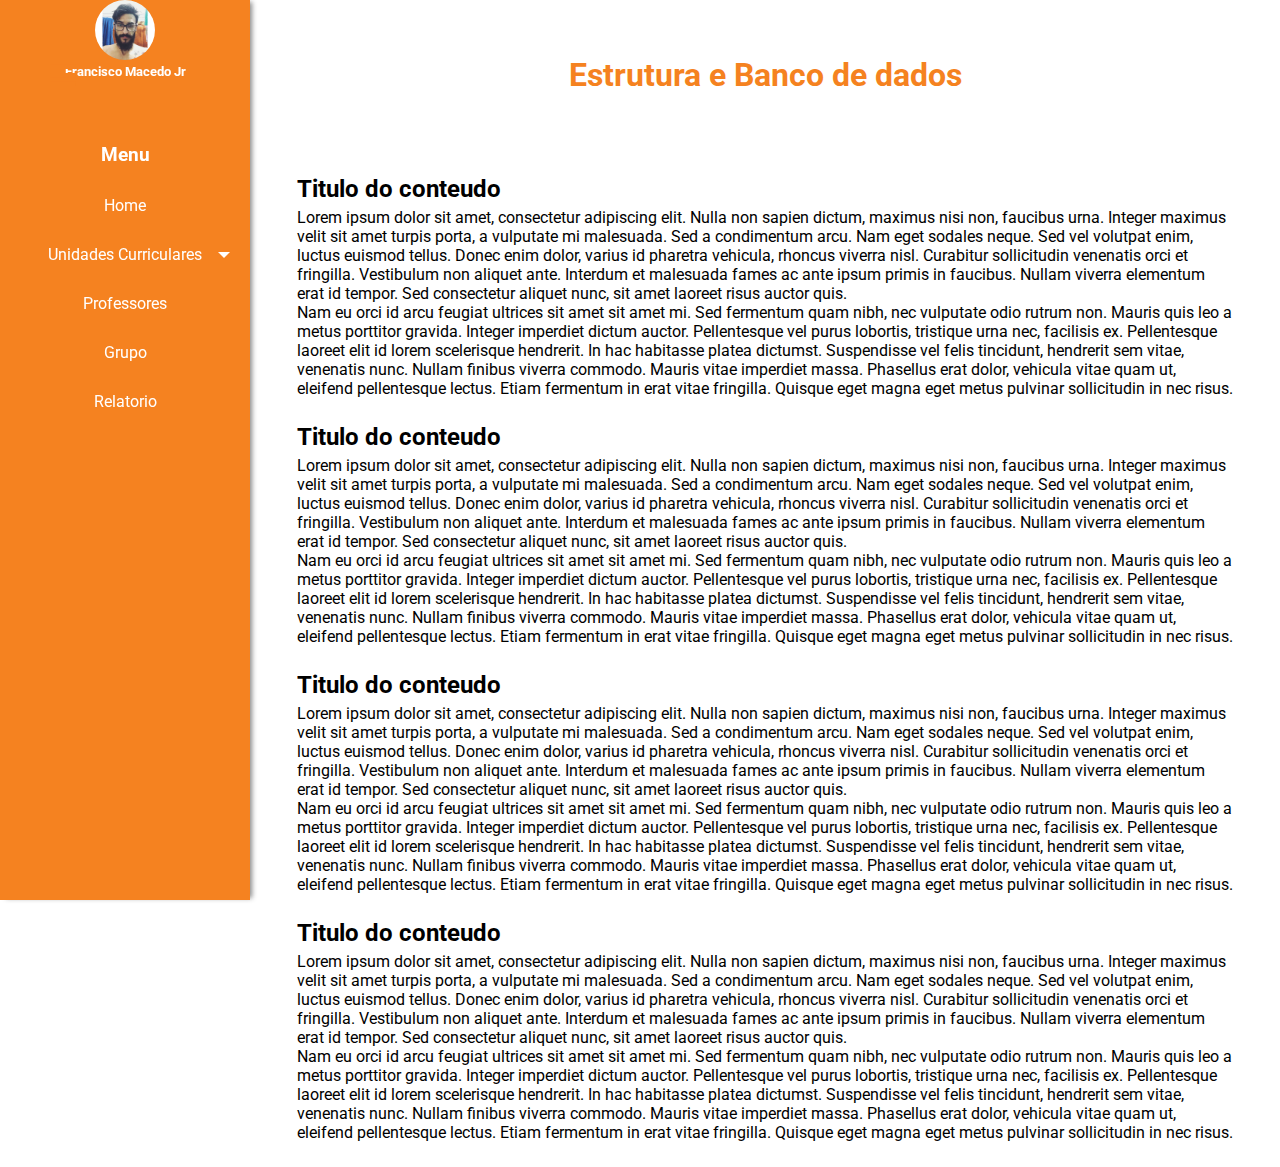
==== conteudo.html @ 312b084f "fonts awesome" ====
<!doctype html>
<html>
<head>
	<title>Caderno Virtual FAM</title>
	<meta charset="utf-8">
	<meta name="viewport" content="width=device-width, initial-scale=1">
	<script src="js/jquery.js" type="text/javascript"></script>
	<link rel="stylesheet" href="font-awesome/css/font-awesome.min.css">
	<link rel="stylesheet" type="text/css" href="style.css">
	<link href="https://fonts.googleapis.com/css?family=Roboto" rel="stylesheet">
</head>
<body>
	<nav id="nav">
		<div class="nav-content">
			<figure>
				<img src="img/aluno.jpg">
				<h4>Francisco Macedo Jr</h4>
			</figure>
			<ul id="menu">
				<h3>Menu</h3>
				<a href="index.html"><li>Home</li></a>
				<li class="dropdown closed">Unidades Curriculares
					<ul class="sub-menu">
						<a href="#"><li>Estrutura e Banco de Dados</li></a>
						<a href="#"><li>Redes e Sistemas Operacionais</li></a>
						<a href="#"><li>Core: Raciocinio Logico e Matematico</li></a>
					</ul>
				</li>
				<a href="professores.html"><li>Professores</li></a>
				<a href="#"><li>Grupo</li></a>
				<a href="#"><li>Relatorio</li></a>
			</ul>
		</div>
	</nav>
	<script>
		$(document).ready(function(){
			$(".dropdown").on("click", function(){
				$(".sub-menu").slideToggle(500);
				$(".dropdown").toggleClass("active closed");
			})
		})
	</script>
	<header id="header">
		<i class="fa fa-bars" aria-hidden="true"></i>
		<h1>Estrutura e Banco de dados</h1>
	</header>
	<main class="interna" id="main">
		<div class="container">
			<div class="conteudo">
				<h2>Titulo do conteudo</h2>
				<p>Lorem ipsum dolor sit amet, consectetur adipiscing elit. Nulla non sapien dictum, maximus nisi non, faucibus urna. Integer maximus velit sit amet turpis porta, a vulputate mi malesuada. Sed a condimentum arcu. Nam eget sodales neque. Sed vel volutpat enim, luctus euismod tellus. Donec enim dolor, varius id pharetra vehicula, rhoncus viverra nisl. Curabitur sollicitudin venenatis orci et fringilla. Vestibulum non aliquet ante. Interdum et malesuada fames ac ante ipsum primis in faucibus. Nullam viverra elementum erat id tempor. Sed consectetur aliquet nunc, sit amet laoreet risus auctor quis.</p>
				<p>Nam eu orci id arcu feugiat ultrices sit amet sit amet mi. Sed fermentum quam nibh, nec vulputate odio rutrum non. Mauris quis leo a metus porttitor gravida. Integer imperdiet dictum auctor. Pellentesque vel purus lobortis, tristique urna nec, facilisis ex. Pellentesque laoreet elit id lorem scelerisque hendrerit. In hac habitasse platea dictumst. Suspendisse vel felis tincidunt, hendrerit sem vitae, venenatis nunc. Nullam finibus viverra commodo. Mauris vitae imperdiet massa. Phasellus erat dolor, vehicula vitae quam ut, eleifend pellentesque lectus. Etiam fermentum in erat vitae fringilla. Quisque eget magna eget metus pulvinar sollicitudin in nec risus.</p>
			</div>
			<div class="conteudo">
				<h2>Titulo do conteudo</h2>
				<p>Lorem ipsum dolor sit amet, consectetur adipiscing elit. Nulla non sapien dictum, maximus nisi non, faucibus urna. Integer maximus velit sit amet turpis porta, a vulputate mi malesuada. Sed a condimentum arcu. Nam eget sodales neque. Sed vel volutpat enim, luctus euismod tellus. Donec enim dolor, varius id pharetra vehicula, rhoncus viverra nisl. Curabitur sollicitudin venenatis orci et fringilla. Vestibulum non aliquet ante. Interdum et malesuada fames ac ante ipsum primis in faucibus. Nullam viverra elementum erat id tempor. Sed consectetur aliquet nunc, sit amet laoreet risus auctor quis.</p>
				<p>Nam eu orci id arcu feugiat ultrices sit amet sit amet mi. Sed fermentum quam nibh, nec vulputate odio rutrum non. Mauris quis leo a metus porttitor gravida. Integer imperdiet dictum auctor. Pellentesque vel purus lobortis, tristique urna nec, facilisis ex. Pellentesque laoreet elit id lorem scelerisque hendrerit. In hac habitasse platea dictumst. Suspendisse vel felis tincidunt, hendrerit sem vitae, venenatis nunc. Nullam finibus viverra commodo. Mauris vitae imperdiet massa. Phasellus erat dolor, vehicula vitae quam ut, eleifend pellentesque lectus. Etiam fermentum in erat vitae fringilla. Quisque eget magna eget metus pulvinar sollicitudin in nec risus.</p>
			</div>
			<div class="conteudo">
				<h2>Titulo do conteudo</h2>
				<p>Lorem ipsum dolor sit amet, consectetur adipiscing elit. Nulla non sapien dictum, maximus nisi non, faucibus urna. Integer maximus velit sit amet turpis porta, a vulputate mi malesuada. Sed a condimentum arcu. Nam eget sodales neque. Sed vel volutpat enim, luctus euismod tellus. Donec enim dolor, varius id pharetra vehicula, rhoncus viverra nisl. Curabitur sollicitudin venenatis orci et fringilla. Vestibulum non aliquet ante. Interdum et malesuada fames ac ante ipsum primis in faucibus. Nullam viverra elementum erat id tempor. Sed consectetur aliquet nunc, sit amet laoreet risus auctor quis.</p>
				<p>Nam eu orci id arcu feugiat ultrices sit amet sit amet mi. Sed fermentum quam nibh, nec vulputate odio rutrum non. Mauris quis leo a metus porttitor gravida. Integer imperdiet dictum auctor. Pellentesque vel purus lobortis, tristique urna nec, facilisis ex. Pellentesque laoreet elit id lorem scelerisque hendrerit. In hac habitasse platea dictumst. Suspendisse vel felis tincidunt, hendrerit sem vitae, venenatis nunc. Nullam finibus viverra commodo. Mauris vitae imperdiet massa. Phasellus erat dolor, vehicula vitae quam ut, eleifend pellentesque lectus. Etiam fermentum in erat vitae fringilla. Quisque eget magna eget metus pulvinar sollicitudin in nec risus.</p>
			</div>
			<div class="conteudo">
				<h2>Titulo do conteudo</h2>
				<p>Lorem ipsum dolor sit amet, consectetur adipiscing elit. Nulla non sapien dictum, maximus nisi non, faucibus urna. Integer maximus velit sit amet turpis porta, a vulputate mi malesuada. Sed a condimentum arcu. Nam eget sodales neque. Sed vel volutpat enim, luctus euismod tellus. Donec enim dolor, varius id pharetra vehicula, rhoncus viverra nisl. Curabitur sollicitudin venenatis orci et fringilla. Vestibulum non aliquet ante. Interdum et malesuada fames ac ante ipsum primis in faucibus. Nullam viverra elementum erat id tempor. Sed consectetur aliquet nunc, sit amet laoreet risus auctor quis.</p>
				<p>Nam eu orci id arcu feugiat ultrices sit amet sit amet mi. Sed fermentum quam nibh, nec vulputate odio rutrum non. Mauris quis leo a metus porttitor gravida. Integer imperdiet dictum auctor. Pellentesque vel purus lobortis, tristique urna nec, facilisis ex. Pellentesque laoreet elit id lorem scelerisque hendrerit. In hac habitasse platea dictumst. Suspendisse vel felis tincidunt, hendrerit sem vitae, venenatis nunc. Nullam finibus viverra commodo. Mauris vitae imperdiet massa. Phasellus erat dolor, vehicula vitae quam ut, eleifend pellentesque lectus. Etiam fermentum in erat vitae fringilla. Quisque eget magna eget metus pulvinar sollicitudin in nec risus.</p>
			</div>
		</div>
	</main>	
</body>
</html>
---- style.css ----
* {
  padding: 0;
  margin: 0;
  border: 0;
  -webkit-box-sizing: border-box;
  box-sizing: border-box; }

html, body {
  height: 100%;
  font-family: Roboto, sans-serif; }

a {
  text-decoration: none;
  color: #fff;
  transition: .5s;
  width: 100%; }

ul {
  list-style: none; }

.container {
  margin: 0 auto;
  padding: 0 2em;
  max-width: 1000px;
  margin-bottom: 50px; }

#nav .dropdown.closed:before, #nav .dropdown.active:before {
  content: "";
  position: absolute;
  right: 20px;
  top: 21.5px;
  width: 0;
  height: 0;
  transition: .2s;
  border-left: 6px solid transparent;
  border-right: 6px solid transparent; }

#nav {
  position: fixed;
  top: 0;
  color: #fff;
  display: flex;
  flex-direction: column;
  float: left;
  width: 250px;
  background-color: #f58220;
  height: 100%;
  align-items: center;
  box-shadow: 4px 0 5px -2px #888; }
  #nav figure {
    text-align: center; }
    #nav figure img {
      border-radius: 50%;
      width: 60px; }
    #nav figure h4 {
      font-size: 13px; }
  #nav .sub-menu {
    display: none;
    background-color: #908c8c;
    position: relative;
    top: 15px;
    width: 100%;
    z-index: 999; }
    #nav .sub-menu li {
      color: #fff; }
      #nav .sub-menu li:hover {
        color: #fff; }
  #nav .nav-content {
    display: flex;
    flex-direction: column;
    align-items: center;
    height: 500px;
    width: 100%; }
    #nav .nav-content #menu {
      width: 100%;
      text-align: center;
      margin-top: 50px; }
      #nav .nav-content #menu h3 {
        padding: 15px 0; }
      #nav .nav-content #menu li {
        position: relative;
        padding: 15px 0;
        text-align: center;
        cursor: pointer;
        transition: .5s;
        width: 100%; }
        #nav .nav-content #menu li:hover {
          background-color: #d8690a; }
  #nav .dropdown.closed:before {
    border-top: 6px solid #fff; }
  #nav .dropdown.active:before {
    border-bottom: 6px solid #fff; }
  #nav .active {
    display: block;
    position: absolute;
    left: 0; }
  @media (max-width: 900px) {
    #nav {
      margin-left: -255px; } }

#header {
  color: #f58220;
  display: flex;
  justify-content: space-around;
  height: 150px;
  align-items: center;
  flex-direction: column;
  padding-left: 250px; }
  #header i {
    color: #f58220;
    position: absolute;
    left: 50px;
    font-size: 30px; }
  @media (max-width: 900px) {
    #header {
      padding-left: 0; } }

#main {
  color: #000;
  height: 150px;
  text-align: center;
  display: flex;
  flex-direction: column;
  justify-content: space-between;
  padding-left: 250px; }
  @media (max-width: 900px) {
    #main {
      padding-left: 0; } }

#main.interna {
  height: 100%; }

.professores {
  display: flex;
  flex-direction: row;
  flex-wrap: wrap;
  justify-content: center; }

.professor {
  display: flex;
  flex-direction: column;
  min-height: 400px;
  width: 23%;
  box-shadow: 0 0 10px #000;
  padding: 10px;
  margin: 1.3%;
  margin-top: 0; }
  .professor:nth-child(4n + 0) {
    margin-right: 0; }
  .professor:nth-child(4n+1) {
    margin-left: 0; }
  .professor p {
    padding-top: 10px;
    text-align: justify; }
  .professor a {
    background-color: #f58220;
    padding: 10px;
    margin-top: auto;
    position: relative; }
  .professor figure {
    padding-bottom: 10px;
    padding-top: 0;
    border-bottom: 1px solid #000; }
    .professor figure img {
      width: 120px;
      border-radius: 50%; }

.conteudo {
  text-align: left;
  margin: 25px 0; }
  .conteudo h2 {
    margin: 5px 0; }

#sanfona {
  text-align: left; }
  #sanfona h3 {
    padding: 8px;
    background-color: #f58220;
    border-radius: 5px;
    margin: 1px 0;
    color: #fff;
    font-weight: normal;
    cursor: pointer;
    outline: none; }
  #sanfona .ui-accordion-content {
    background-color: #f4f4f4;
    border: 1px solid #ddd;
    margin-bottom: 5px;
    border-radius: 5px; }
    #sanfona .ui-accordion-content p {
      padding: 10px; }
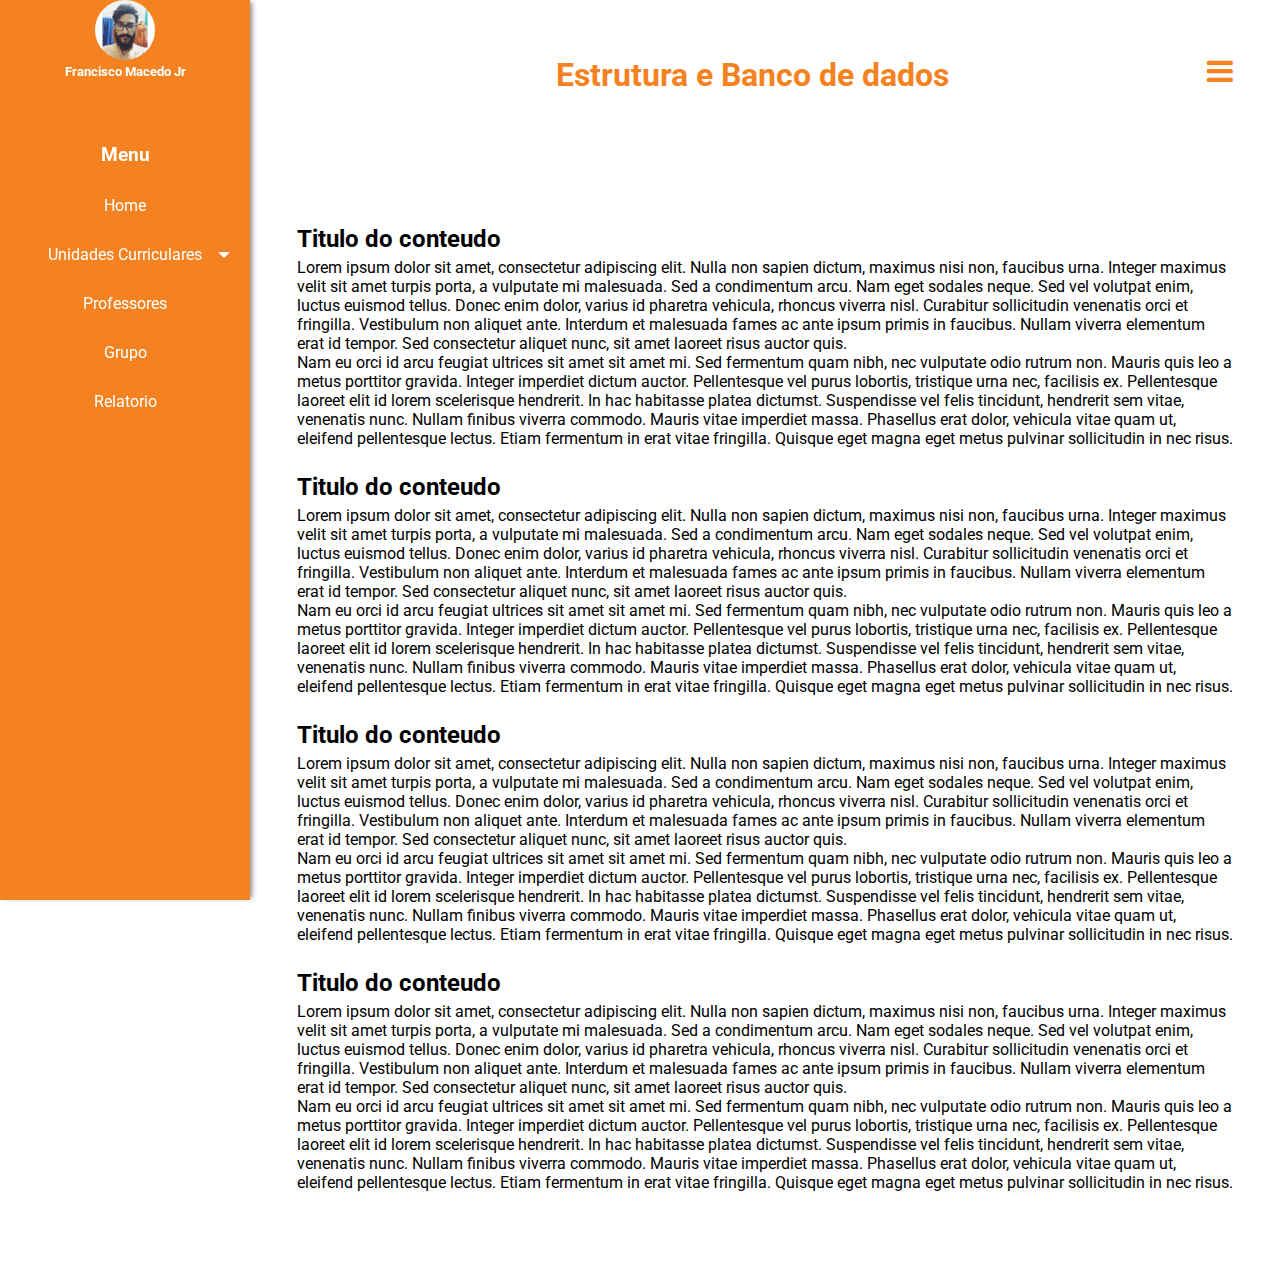
==== commit 5c0b3465: "responsivo" ====
--- a/conteudo.html
+++ b/conteudo.html
@@ -5,7 +5,7 @@
 	<meta charset="utf-8">
 	<meta name="viewport" content="width=device-width, initial-scale=1">
 	<script src="js/jquery.js" type="text/javascript"></script>
-	<link rel="stylesheet" href="font-awesome/css/font-awesome.min.css">
+	<!--link rel="stylesheet" href="font-awesome/css/font-awesome.min.css"-->
 	<link rel="stylesheet" type="text/css" href="style.css">
 	<link href="https://fonts.googleapis.com/css?family=Roboto" rel="stylesheet">
 </head>
@@ -40,9 +40,17 @@
 			})
 		})
 	</script>
-	<header id="header">
-		<i class="fa fa-bars" aria-hidden="true"></i>
-		<h1>Estrutura e Banco de dados</h1>
+	<div id="layout">
+	<header class="container" id="header">
+
+		<h1>Estrutura e Banco de dados<i class="fa fa-bars" aria-hidden="true"></i></h1>
+		<script>
+			$(document).ready(function(){
+				$('.fa-bars').on("click", function(){
+					$('#nav').toggleClass("menu-ativo");
+				})
+			})
+		</script>
 	</header>
 	<main class="interna" id="main">
 		<div class="container">
@@ -68,5 +76,7 @@
 			</div>
 		</div>
 	</main>	
+</div>
 </body>
+
 </html>--- a/style.css
+++ b/style.css
@@ -1,3 +1,4 @@
+@charset "UTF-8";
 * {
   padding: 0;
   margin: 0;
@@ -34,6 +35,2330 @@
   transition: .2s;
   border-left: 6px solid transparent;
   border-right: 6px solid transparent; }
+
+/*!
+ *  Font Awesome 4.7.0 by @davegandy - http://fontawesome.io - @fontawesome
+ *  License - http://fontawesome.io/license (Font: SIL OFL 1.1, CSS: MIT License)
+ */
+/* FONT PATH
+ * -------------------------- */
+@font-face {
+  font-family: 'FontAwesome';
+  src: url("fonts/fontawesome-webfont.eot?v=4.7.0");
+  src: url("fonts/fontawesome-webfont.eot?#iefix&v=4.7.0") format("embedded-opentype"), url("fonts/fontawesome-webfont.woff2?v=4.7.0") format("woff2"), url("fonts/fontawesome-webfont.woff?v=4.7.0") format("woff"), url("fonts/fontawesome-webfont.ttf?v=4.7.0") format("truetype"), url("fonts/fontawesome-webfont.svg?v=4.7.0#fontawesomeregular") format("svg");
+  font-weight: normal;
+  font-style: normal; }
+.fa {
+  display: inline-block;
+  font: normal normal normal 14px/1 FontAwesome;
+  font-size: inherit;
+  text-rendering: auto;
+  -webkit-font-smoothing: antialiased;
+  -moz-osx-font-smoothing: grayscale; }
+
+/* makes the font 33% larger relative to the icon container */
+.fa-lg {
+  font-size: 1.3333333333em;
+  line-height: 0.75em;
+  vertical-align: -15%; }
+
+.fa-2x {
+  font-size: 2em; }
+
+.fa-3x {
+  font-size: 3em; }
+
+.fa-4x {
+  font-size: 4em; }
+
+.fa-5x {
+  font-size: 5em; }
+
+.fa-fw {
+  width: 1.2857142857em;
+  text-align: center; }
+
+.fa-ul {
+  padding-left: 0;
+  margin-left: 2.1428571429em;
+  list-style-type: none; }
+  .fa-ul > li {
+    position: relative; }
+
+.fa-li {
+  position: absolute;
+  left: -2.1428571429em;
+  width: 2.1428571429em;
+  top: 0.1428571429em;
+  text-align: center; }
+  .fa-li.fa-lg {
+    left: -1.8571428571em; }
+
+.fa-border {
+  padding: .2em .25em .15em;
+  border: solid 0.08em #eee;
+  border-radius: .1em; }
+
+.fa-pull-left {
+  float: left; }
+
+.fa-pull-right {
+  float: right; }
+
+.fa.fa-pull-left {
+  margin-right: .3em; }
+.fa.fa-pull-right {
+  margin-left: .3em; }
+
+/* Deprecated as of 4.4.0 */
+.pull-right {
+  float: right; }
+
+.pull-left {
+  float: left; }
+
+.fa.pull-left {
+  margin-right: .3em; }
+.fa.pull-right {
+  margin-left: .3em; }
+
+.fa-spin {
+  -webkit-animation: fa-spin 2s infinite linear;
+  animation: fa-spin 2s infinite linear; }
+
+.fa-pulse {
+  -webkit-animation: fa-spin 1s infinite steps(8);
+  animation: fa-spin 1s infinite steps(8); }
+
+@-webkit-keyframes fa-spin {
+  0% {
+    -webkit-transform: rotate(0deg);
+    transform: rotate(0deg); }
+  100% {
+    -webkit-transform: rotate(359deg);
+    transform: rotate(359deg); } }
+@keyframes fa-spin {
+  0% {
+    -webkit-transform: rotate(0deg);
+    transform: rotate(0deg); }
+  100% {
+    -webkit-transform: rotate(359deg);
+    transform: rotate(359deg); } }
+.fa-rotate-90 {
+  -ms-filter: "progid:DXImageTransform.Microsoft.BasicImage(rotation=1)";
+  -webkit-transform: rotate(90deg);
+  -ms-transform: rotate(90deg);
+  transform: rotate(90deg); }
+
+.fa-rotate-180 {
+  -ms-filter: "progid:DXImageTransform.Microsoft.BasicImage(rotation=2)";
+  -webkit-transform: rotate(180deg);
+  -ms-transform: rotate(180deg);
+  transform: rotate(180deg); }
+
+.fa-rotate-270 {
+  -ms-filter: "progid:DXImageTransform.Microsoft.BasicImage(rotation=3)";
+  -webkit-transform: rotate(270deg);
+  -ms-transform: rotate(270deg);
+  transform: rotate(270deg); }
+
+.fa-flip-horizontal {
+  -ms-filter: "progid:DXImageTransform.Microsoft.BasicImage(rotation=0, mirror=1)";
+  -webkit-transform: scale(-1, 1);
+  -ms-transform: scale(-1, 1);
+  transform: scale(-1, 1); }
+
+.fa-flip-vertical {
+  -ms-filter: "progid:DXImageTransform.Microsoft.BasicImage(rotation=2, mirror=1)";
+  -webkit-transform: scale(1, -1);
+  -ms-transform: scale(1, -1);
+  transform: scale(1, -1); }
+
+:root .fa-rotate-90,
+:root .fa-rotate-180,
+:root .fa-rotate-270,
+:root .fa-flip-horizontal,
+:root .fa-flip-vertical {
+  filter: none; }
+
+.fa-stack {
+  position: relative;
+  display: inline-block;
+  width: 2em;
+  height: 2em;
+  line-height: 2em;
+  vertical-align: middle; }
+
+.fa-stack-1x, .fa-stack-2x {
+  position: absolute;
+  left: 0;
+  width: 100%;
+  text-align: center; }
+
+.fa-stack-1x {
+  line-height: inherit; }
+
+.fa-stack-2x {
+  font-size: 2em; }
+
+.fa-inverse {
+  color: #fff; }
+
+/* Font Awesome uses the Unicode Private Use Area (PUA) to ensure screen
+   readers do not read off random characters that represent icons */
+.fa-glass:before {
+  content: ""; }
+
+.fa-music:before {
+  content: ""; }
+
+.fa-search:before {
+  content: ""; }
+
+.fa-envelope-o:before {
+  content: ""; }
+
+.fa-heart:before {
+  content: ""; }
+
+.fa-star:before {
+  content: ""; }
+
+.fa-star-o:before {
+  content: ""; }
+
+.fa-user:before {
+  content: ""; }
+
+.fa-film:before {
+  content: ""; }
+
+.fa-th-large:before {
+  content: ""; }
+
+.fa-th:before {
+  content: ""; }
+
+.fa-th-list:before {
+  content: ""; }
+
+.fa-check:before {
+  content: ""; }
+
+.fa-remove:before,
+.fa-close:before,
+.fa-times:before {
+  content: ""; }
+
+.fa-search-plus:before {
+  content: ""; }
+
+.fa-search-minus:before {
+  content: ""; }
+
+.fa-power-off:before {
+  content: ""; }
+
+.fa-signal:before {
+  content: ""; }
+
+.fa-gear:before,
+.fa-cog:before {
+  content: ""; }
+
+.fa-trash-o:before {
+  content: ""; }
+
+.fa-home:before {
+  content: ""; }
+
+.fa-file-o:before {
+  content: ""; }
+
+.fa-clock-o:before {
+  content: ""; }
+
+.fa-road:before {
+  content: ""; }
+
+.fa-download:before {
+  content: ""; }
+
+.fa-arrow-circle-o-down:before {
+  content: ""; }
+
+.fa-arrow-circle-o-up:before {
+  content: ""; }
+
+.fa-inbox:before {
+  content: ""; }
+
+.fa-play-circle-o:before {
+  content: ""; }
+
+.fa-rotate-right:before,
+.fa-repeat:before {
+  content: ""; }
+
+.fa-refresh:before {
+  content: ""; }
+
+.fa-list-alt:before {
+  content: ""; }
+
+.fa-lock:before {
+  content: ""; }
+
+.fa-flag:before {
+  content: ""; }
+
+.fa-headphones:before {
+  content: ""; }
+
+.fa-volume-off:before {
+  content: ""; }
+
+.fa-volume-down:before {
+  content: ""; }
+
+.fa-volume-up:before {
+  content: ""; }
+
+.fa-qrcode:before {
+  content: ""; }
+
+.fa-barcode:before {
+  content: ""; }
+
+.fa-tag:before {
+  content: ""; }
+
+.fa-tags:before {
+  content: ""; }
+
+.fa-book:before {
+  content: ""; }
+
+.fa-bookmark:before {
+  content: ""; }
+
+.fa-print:before {
+  content: ""; }
+
+.fa-camera:before {
+  content: ""; }
+
+.fa-font:before {
+  content: ""; }
+
+.fa-bold:before {
+  content: ""; }
+
+.fa-italic:before {
+  content: ""; }
+
+.fa-text-height:before {
+  content: ""; }
+
+.fa-text-width:before {
+  content: ""; }
+
+.fa-align-left:before {
+  content: ""; }
+
+.fa-align-center:before {
+  content: ""; }
+
+.fa-align-right:before {
+  content: ""; }
+
+.fa-align-justify:before {
+  content: ""; }
+
+.fa-list:before {
+  content: ""; }
+
+.fa-dedent:before,
+.fa-outdent:before {
+  content: ""; }
+
+.fa-indent:before {
+  content: ""; }
+
+.fa-video-camera:before {
+  content: ""; }
+
+.fa-photo:before,
+.fa-image:before,
+.fa-picture-o:before {
+  content: ""; }
+
+.fa-pencil:before {
+  content: ""; }
+
+.fa-map-marker:before {
+  content: ""; }
+
+.fa-adjust:before {
+  content: ""; }
+
+.fa-tint:before {
+  content: ""; }
+
+.fa-edit:before,
+.fa-pencil-square-o:before {
+  content: ""; }
+
+.fa-share-square-o:before {
+  content: ""; }
+
+.fa-check-square-o:before {
+  content: ""; }
+
+.fa-arrows:before {
+  content: ""; }
+
+.fa-step-backward:before {
+  content: ""; }
+
+.fa-fast-backward:before {
+  content: ""; }
+
+.fa-backward:before {
+  content: ""; }
+
+.fa-play:before {
+  content: ""; }
+
+.fa-pause:before {
+  content: ""; }
+
+.fa-stop:before {
+  content: ""; }
+
+.fa-forward:before {
+  content: ""; }
+
+.fa-fast-forward:before {
+  content: ""; }
+
+.fa-step-forward:before {
+  content: ""; }
+
+.fa-eject:before {
+  content: ""; }
+
+.fa-chevron-left:before {
+  content: ""; }
+
+.fa-chevron-right:before {
+  content: ""; }
+
+.fa-plus-circle:before {
+  content: ""; }
+
+.fa-minus-circle:before {
+  content: ""; }
+
+.fa-times-circle:before {
+  content: ""; }
+
+.fa-check-circle:before {
+  content: ""; }
+
+.fa-question-circle:before {
+  content: ""; }
+
+.fa-info-circle:before {
+  content: ""; }
+
+.fa-crosshairs:before {
+  content: ""; }
+
+.fa-times-circle-o:before {
+  content: ""; }
+
+.fa-check-circle-o:before {
+  content: ""; }
+
+.fa-ban:before {
+  content: ""; }
+
+.fa-arrow-left:before {
+  content: ""; }
+
+.fa-arrow-right:before {
+  content: ""; }
+
+.fa-arrow-up:before {
+  content: ""; }
+
+.fa-arrow-down:before {
+  content: ""; }
+
+.fa-mail-forward:before,
+.fa-share:before {
+  content: ""; }
+
+.fa-expand:before {
+  content: ""; }
+
+.fa-compress:before {
+  content: ""; }
+
+.fa-plus:before {
+  content: ""; }
+
+.fa-minus:before {
+  content: ""; }
+
+.fa-asterisk:before {
+  content: ""; }
+
+.fa-exclamation-circle:before {
+  content: ""; }
+
+.fa-gift:before {
+  content: ""; }
+
+.fa-leaf:before {
+  content: ""; }
+
+.fa-fire:before {
+  content: ""; }
+
+.fa-eye:before {
+  content: ""; }
+
+.fa-eye-slash:before {
+  content: ""; }
+
+.fa-warning:before,
+.fa-exclamation-triangle:before {
+  content: ""; }
+
+.fa-plane:before {
+  content: ""; }
+
+.fa-calendar:before {
+  content: ""; }
+
+.fa-random:before {
+  content: ""; }
+
+.fa-comment:before {
+  content: ""; }
+
+.fa-magnet:before {
+  content: ""; }
+
+.fa-chevron-up:before {
+  content: ""; }
+
+.fa-chevron-down:before {
+  content: ""; }
+
+.fa-retweet:before {
+  content: ""; }
+
+.fa-shopping-cart:before {
+  content: ""; }
+
+.fa-folder:before {
+  content: ""; }
+
+.fa-folder-open:before {
+  content: ""; }
+
+.fa-arrows-v:before {
+  content: ""; }
+
+.fa-arrows-h:before {
+  content: ""; }
+
+.fa-bar-chart-o:before,
+.fa-bar-chart:before {
+  content: ""; }
+
+.fa-twitter-square:before {
+  content: ""; }
+
+.fa-facebook-square:before {
+  content: ""; }
+
+.fa-camera-retro:before {
+  content: ""; }
+
+.fa-key:before {
+  content: ""; }
+
+.fa-gears:before,
+.fa-cogs:before {
+  content: ""; }
+
+.fa-comments:before {
+  content: ""; }
+
+.fa-thumbs-o-up:before {
+  content: ""; }
+
+.fa-thumbs-o-down:before {
+  content: ""; }
+
+.fa-star-half:before {
+  content: ""; }
+
+.fa-heart-o:before {
+  content: ""; }
+
+.fa-sign-out:before {
+  content: ""; }
+
+.fa-linkedin-square:before {
+  content: ""; }
+
+.fa-thumb-tack:before {
+  content: ""; }
+
+.fa-external-link:before {
+  content: ""; }
+
+.fa-sign-in:before {
+  content: ""; }
+
+.fa-trophy:before {
+  content: ""; }
+
+.fa-github-square:before {
+  content: ""; }
+
+.fa-upload:before {
+  content: ""; }
+
+.fa-lemon-o:before {
+  content: ""; }
+
+.fa-phone:before {
+  content: ""; }
+
+.fa-square-o:before {
+  content: ""; }
+
+.fa-bookmark-o:before {
+  content: ""; }
+
+.fa-phone-square:before {
+  content: ""; }
+
+.fa-twitter:before {
+  content: ""; }
+
+.fa-facebook-f:before,
+.fa-facebook:before {
+  content: ""; }
+
+.fa-github:before {
+  content: ""; }
+
+.fa-unlock:before {
+  content: ""; }
+
+.fa-credit-card:before {
+  content: ""; }
+
+.fa-feed:before,
+.fa-rss:before {
+  content: ""; }
+
+.fa-hdd-o:before {
+  content: ""; }
+
+.fa-bullhorn:before {
+  content: ""; }
+
+.fa-bell:before {
+  content: ""; }
+
+.fa-certificate:before {
+  content: ""; }
+
+.fa-hand-o-right:before {
+  content: ""; }
+
+.fa-hand-o-left:before {
+  content: ""; }
+
+.fa-hand-o-up:before {
+  content: ""; }
+
+.fa-hand-o-down:before {
+  content: ""; }
+
+.fa-arrow-circle-left:before {
+  content: ""; }
+
+.fa-arrow-circle-right:before {
+  content: ""; }
+
+.fa-arrow-circle-up:before {
+  content: ""; }
+
+.fa-arrow-circle-down:before {
+  content: ""; }
+
+.fa-globe:before {
+  content: ""; }
+
+.fa-wrench:before {
+  content: ""; }
+
+.fa-tasks:before {
+  content: ""; }
+
+.fa-filter:before {
+  content: ""; }
+
+.fa-briefcase:before {
+  content: ""; }
+
+.fa-arrows-alt:before {
+  content: ""; }
+
+.fa-group:before,
+.fa-users:before {
+  content: ""; }
+
+.fa-chain:before,
+.fa-link:before {
+  content: ""; }
+
+.fa-cloud:before {
+  content: ""; }
+
+.fa-flask:before {
+  content: ""; }
+
+.fa-cut:before,
+.fa-scissors:before {
+  content: ""; }
+
+.fa-copy:before,
+.fa-files-o:before {
+  content: ""; }
+
+.fa-paperclip:before {
+  content: ""; }
+
+.fa-save:before,
+.fa-floppy-o:before {
+  content: ""; }
+
+.fa-square:before {
+  content: ""; }
+
+.fa-navicon:before,
+.fa-reorder:before,
+.fa-bars:before {
+  content: ""; }
+
+.fa-list-ul:before {
+  content: ""; }
+
+.fa-list-ol:before {
+  content: ""; }
+
+.fa-strikethrough:before {
+  content: ""; }
+
+.fa-underline:before {
+  content: ""; }
+
+.fa-table:before {
+  content: ""; }
+
+.fa-magic:before {
+  content: ""; }
+
+.fa-truck:before {
+  content: ""; }
+
+.fa-pinterest:before {
+  content: ""; }
+
+.fa-pinterest-square:before {
+  content: ""; }
+
+.fa-google-plus-square:before {
+  content: ""; }
+
+.fa-google-plus:before {
+  content: ""; }
+
+.fa-money:before {
+  content: ""; }
+
+.fa-caret-down:before {
+  content: ""; }
+
+.fa-caret-up:before {
+  content: ""; }
+
+.fa-caret-left:before {
+  content: ""; }
+
+.fa-caret-right:before {
+  content: ""; }
+
+.fa-columns:before {
+  content: ""; }
+
+.fa-unsorted:before,
+.fa-sort:before {
+  content: ""; }
+
+.fa-sort-down:before,
+.fa-sort-desc:before {
+  content: ""; }
+
+.fa-sort-up:before,
+.fa-sort-asc:before {
+  content: ""; }
+
+.fa-envelope:before {
+  content: ""; }
+
+.fa-linkedin:before {
+  content: ""; }
+
+.fa-rotate-left:before,
+.fa-undo:before {
+  content: ""; }
+
+.fa-legal:before,
+.fa-gavel:before {
+  content: ""; }
+
+.fa-dashboard:before,
+.fa-tachometer:before {
+  content: ""; }
+
+.fa-comment-o:before {
+  content: ""; }
+
+.fa-comments-o:before {
+  content: ""; }
+
+.fa-flash:before,
+.fa-bolt:before {
+  content: ""; }
+
+.fa-sitemap:before {
+  content: ""; }
+
+.fa-umbrella:before {
+  content: ""; }
+
+.fa-paste:before,
+.fa-clipboard:before {
+  content: ""; }
+
+.fa-lightbulb-o:before {
+  content: ""; }
+
+.fa-exchange:before {
+  content: ""; }
+
+.fa-cloud-download:before {
+  content: ""; }
+
+.fa-cloud-upload:before {
+  content: ""; }
+
+.fa-user-md:before {
+  content: ""; }
+
+.fa-stethoscope:before {
+  content: ""; }
+
+.fa-suitcase:before {
+  content: ""; }
+
+.fa-bell-o:before {
+  content: ""; }
+
+.fa-coffee:before {
+  content: ""; }
+
+.fa-cutlery:before {
+  content: ""; }
+
+.fa-file-text-o:before {
+  content: ""; }
+
+.fa-building-o:before {
+  content: ""; }
+
+.fa-hospital-o:before {
+  content: ""; }
+
+.fa-ambulance:before {
+  content: ""; }
+
+.fa-medkit:before {
+  content: ""; }
+
+.fa-fighter-jet:before {
+  content: ""; }
+
+.fa-beer:before {
+  content: ""; }
+
+.fa-h-square:before {
+  content: ""; }
+
+.fa-plus-square:before {
+  content: ""; }
+
+.fa-angle-double-left:before {
+  content: ""; }
+
+.fa-angle-double-right:before {
+  content: ""; }
+
+.fa-angle-double-up:before {
+  content: ""; }
+
+.fa-angle-double-down:before {
+  content: ""; }
+
+.fa-angle-left:before {
+  content: ""; }
+
+.fa-angle-right:before {
+  content: ""; }
+
+.fa-angle-up:before {
+  content: ""; }
+
+.fa-angle-down:before {
+  content: ""; }
+
+.fa-desktop:before {
+  content: ""; }
+
+.fa-laptop:before {
+  content: ""; }
+
+.fa-tablet:before {
+  content: ""; }
+
+.fa-mobile-phone:before,
+.fa-mobile:before {
+  content: ""; }
+
+.fa-circle-o:before {
+  content: ""; }
+
+.fa-quote-left:before {
+  content: ""; }
+
+.fa-quote-right:before {
+  content: ""; }
+
+.fa-spinner:before {
+  content: ""; }
+
+.fa-circle:before {
+  content: ""; }
+
+.fa-mail-reply:before,
+.fa-reply:before {
+  content: ""; }
+
+.fa-github-alt:before {
+  content: ""; }
+
+.fa-folder-o:before {
+  content: ""; }
+
+.fa-folder-open-o:before {
+  content: ""; }
+
+.fa-smile-o:before {
+  content: ""; }
+
+.fa-frown-o:before {
+  content: ""; }
+
+.fa-meh-o:before {
+  content: ""; }
+
+.fa-gamepad:before {
+  content: ""; }
+
+.fa-keyboard-o:before {
+  content: ""; }
+
+.fa-flag-o:before {
+  content: ""; }
+
+.fa-flag-checkered:before {
+  content: ""; }
+
+.fa-terminal:before {
+  content: ""; }
+
+.fa-code:before {
+  content: ""; }
+
+.fa-mail-reply-all:before,
+.fa-reply-all:before {
+  content: ""; }
+
+.fa-star-half-empty:before,
+.fa-star-half-full:before,
+.fa-star-half-o:before {
+  content: ""; }
+
+.fa-location-arrow:before {
+  content: ""; }
+
+.fa-crop:before {
+  content: ""; }
+
+.fa-code-fork:before {
+  content: ""; }
+
+.fa-unlink:before,
+.fa-chain-broken:before {
+  content: ""; }
+
+.fa-question:before {
+  content: ""; }
+
+.fa-info:before {
+  content: ""; }
+
+.fa-exclamation:before {
+  content: ""; }
+
+.fa-superscript:before {
+  content: ""; }
+
+.fa-subscript:before {
+  content: ""; }
+
+.fa-eraser:before {
+  content: ""; }
+
+.fa-puzzle-piece:before {
+  content: ""; }
+
+.fa-microphone:before {
+  content: ""; }
+
+.fa-microphone-slash:before {
+  content: ""; }
+
+.fa-shield:before {
+  content: ""; }
+
+.fa-calendar-o:before {
+  content: ""; }
+
+.fa-fire-extinguisher:before {
+  content: ""; }
+
+.fa-rocket:before {
+  content: ""; }
+
+.fa-maxcdn:before {
+  content: ""; }
+
+.fa-chevron-circle-left:before {
+  content: ""; }
+
+.fa-chevron-circle-right:before {
+  content: ""; }
+
+.fa-chevron-circle-up:before {
+  content: ""; }
+
+.fa-chevron-circle-down:before {
+  content: ""; }
+
+.fa-html5:before {
+  content: ""; }
+
+.fa-css3:before {
+  content: ""; }
+
+.fa-anchor:before {
+  content: ""; }
+
+.fa-unlock-alt:before {
+  content: ""; }
+
+.fa-bullseye:before {
+  content: ""; }
+
+.fa-ellipsis-h:before {
+  content: ""; }
+
+.fa-ellipsis-v:before {
+  content: ""; }
+
+.fa-rss-square:before {
+  content: ""; }
+
+.fa-play-circle:before {
+  content: ""; }
+
+.fa-ticket:before {
+  content: ""; }
+
+.fa-minus-square:before {
+  content: ""; }
+
+.fa-minus-square-o:before {
+  content: ""; }
+
+.fa-level-up:before {
+  content: ""; }
+
+.fa-level-down:before {
+  content: ""; }
+
+.fa-check-square:before {
+  content: ""; }
+
+.fa-pencil-square:before {
+  content: ""; }
+
+.fa-external-link-square:before {
+  content: ""; }
+
+.fa-share-square:before {
+  content: ""; }
+
+.fa-compass:before {
+  content: ""; }
+
+.fa-toggle-down:before,
+.fa-caret-square-o-down:before {
+  content: ""; }
+
+.fa-toggle-up:before,
+.fa-caret-square-o-up:before {
+  content: ""; }
+
+.fa-toggle-right:before,
+.fa-caret-square-o-right:before {
+  content: ""; }
+
+.fa-euro:before,
+.fa-eur:before {
+  content: ""; }
+
+.fa-gbp:before {
+  content: ""; }
+
+.fa-dollar:before,
+.fa-usd:before {
+  content: ""; }
+
+.fa-rupee:before,
+.fa-inr:before {
+  content: ""; }
+
+.fa-cny:before,
+.fa-rmb:before,
+.fa-yen:before,
+.fa-jpy:before {
+  content: ""; }
+
+.fa-ruble:before,
+.fa-rouble:before,
+.fa-rub:before {
+  content: ""; }
+
+.fa-won:before,
+.fa-krw:before {
+  content: ""; }
+
+.fa-bitcoin:before,
+.fa-btc:before {
+  content: ""; }
+
+.fa-file:before {
+  content: ""; }
+
+.fa-file-text:before {
+  content: ""; }
+
+.fa-sort-alpha-asc:before {
+  content: ""; }
+
+.fa-sort-alpha-desc:before {
+  content: ""; }
+
+.fa-sort-amount-asc:before {
+  content: ""; }
+
+.fa-sort-amount-desc:before {
+  content: ""; }
+
+.fa-sort-numeric-asc:before {
+  content: ""; }
+
+.fa-sort-numeric-desc:before {
+  content: ""; }
+
+.fa-thumbs-up:before {
+  content: ""; }
+
+.fa-thumbs-down:before {
+  content: ""; }
+
+.fa-youtube-square:before {
+  content: ""; }
+
+.fa-youtube:before {
+  content: ""; }
+
+.fa-xing:before {
+  content: ""; }
+
+.fa-xing-square:before {
+  content: ""; }
+
+.fa-youtube-play:before {
+  content: ""; }
+
+.fa-dropbox:before {
+  content: ""; }
+
+.fa-stack-overflow:before {
+  content: ""; }
+
+.fa-instagram:before {
+  content: ""; }
+
+.fa-flickr:before {
+  content: ""; }
+
+.fa-adn:before {
+  content: ""; }
+
+.fa-bitbucket:before {
+  content: ""; }
+
+.fa-bitbucket-square:before {
+  content: ""; }
+
+.fa-tumblr:before {
+  content: ""; }
+
+.fa-tumblr-square:before {
+  content: ""; }
+
+.fa-long-arrow-down:before {
+  content: ""; }
+
+.fa-long-arrow-up:before {
+  content: ""; }
+
+.fa-long-arrow-left:before {
+  content: ""; }
+
+.fa-long-arrow-right:before {
+  content: ""; }
+
+.fa-apple:before {
+  content: ""; }
+
+.fa-windows:before {
+  content: ""; }
+
+.fa-android:before {
+  content: ""; }
+
+.fa-linux:before {
+  content: ""; }
+
+.fa-dribbble:before {
+  content: ""; }
+
+.fa-skype:before {
+  content: ""; }
+
+.fa-foursquare:before {
+  content: ""; }
+
+.fa-trello:before {
+  content: ""; }
+
+.fa-female:before {
+  content: ""; }
+
+.fa-male:before {
+  content: ""; }
+
+.fa-gittip:before,
+.fa-gratipay:before {
+  content: ""; }
+
+.fa-sun-o:before {
+  content: ""; }
+
+.fa-moon-o:before {
+  content: ""; }
+
+.fa-archive:before {
+  content: ""; }
+
+.fa-bug:before {
+  content: ""; }
+
+.fa-vk:before {
+  content: ""; }
+
+.fa-weibo:before {
+  content: ""; }
+
+.fa-renren:before {
+  content: ""; }
+
+.fa-pagelines:before {
+  content: ""; }
+
+.fa-stack-exchange:before {
+  content: ""; }
+
+.fa-arrow-circle-o-right:before {
+  content: ""; }
+
+.fa-arrow-circle-o-left:before {
+  content: ""; }
+
+.fa-toggle-left:before,
+.fa-caret-square-o-left:before {
+  content: ""; }
+
+.fa-dot-circle-o:before {
+  content: ""; }
+
+.fa-wheelchair:before {
+  content: ""; }
+
+.fa-vimeo-square:before {
+  content: ""; }
+
+.fa-turkish-lira:before,
+.fa-try:before {
+  content: ""; }
+
+.fa-plus-square-o:before {
+  content: ""; }
+
+.fa-space-shuttle:before {
+  content: ""; }
+
+.fa-slack:before {
+  content: ""; }
+
+.fa-envelope-square:before {
+  content: ""; }
+
+.fa-wordpress:before {
+  content: ""; }
+
+.fa-openid:before {
+  content: ""; }
+
+.fa-institution:before,
+.fa-bank:before,
+.fa-university:before {
+  content: ""; }
+
+.fa-mortar-board:before,
+.fa-graduation-cap:before {
+  content: ""; }
+
+.fa-yahoo:before {
+  content: ""; }
+
+.fa-google:before {
+  content: ""; }
+
+.fa-reddit:before {
+  content: ""; }
+
+.fa-reddit-square:before {
+  content: ""; }
+
+.fa-stumbleupon-circle:before {
+  content: ""; }
+
+.fa-stumbleupon:before {
+  content: ""; }
+
+.fa-delicious:before {
+  content: ""; }
+
+.fa-digg:before {
+  content: ""; }
+
+.fa-pied-piper-pp:before {
+  content: ""; }
+
+.fa-pied-piper-alt:before {
+  content: ""; }
+
+.fa-drupal:before {
+  content: ""; }
+
+.fa-joomla:before {
+  content: ""; }
+
+.fa-language:before {
+  content: ""; }
+
+.fa-fax:before {
+  content: ""; }
+
+.fa-building:before {
+  content: ""; }
+
+.fa-child:before {
+  content: ""; }
+
+.fa-paw:before {
+  content: ""; }
+
+.fa-spoon:before {
+  content: ""; }
+
+.fa-cube:before {
+  content: ""; }
+
+.fa-cubes:before {
+  content: ""; }
+
+.fa-behance:before {
+  content: ""; }
+
+.fa-behance-square:before {
+  content: ""; }
+
+.fa-steam:before {
+  content: ""; }
+
+.fa-steam-square:before {
+  content: ""; }
+
+.fa-recycle:before {
+  content: ""; }
+
+.fa-automobile:before,
+.fa-car:before {
+  content: ""; }
+
+.fa-cab:before,
+.fa-taxi:before {
+  content: ""; }
+
+.fa-tree:before {
+  content: ""; }
+
+.fa-spotify:before {
+  content: ""; }
+
+.fa-deviantart:before {
+  content: ""; }
+
+.fa-soundcloud:before {
+  content: ""; }
+
+.fa-database:before {
+  content: ""; }
+
+.fa-file-pdf-o:before {
+  content: ""; }
+
+.fa-file-word-o:before {
+  content: ""; }
+
+.fa-file-excel-o:before {
+  content: ""; }
+
+.fa-file-powerpoint-o:before {
+  content: ""; }
+
+.fa-file-photo-o:before,
+.fa-file-picture-o:before,
+.fa-file-image-o:before {
+  content: ""; }
+
+.fa-file-zip-o:before,
+.fa-file-archive-o:before {
+  content: ""; }
+
+.fa-file-sound-o:before,
+.fa-file-audio-o:before {
+  content: ""; }
+
+.fa-file-movie-o:before,
+.fa-file-video-o:before {
+  content: ""; }
+
+.fa-file-code-o:before {
+  content: ""; }
+
+.fa-vine:before {
+  content: ""; }
+
+.fa-codepen:before {
+  content: ""; }
+
+.fa-jsfiddle:before {
+  content: ""; }
+
+.fa-life-bouy:before,
+.fa-life-buoy:before,
+.fa-life-saver:before,
+.fa-support:before,
+.fa-life-ring:before {
+  content: ""; }
+
+.fa-circle-o-notch:before {
+  content: ""; }
+
+.fa-ra:before,
+.fa-resistance:before,
+.fa-rebel:before {
+  content: ""; }
+
+.fa-ge:before,
+.fa-empire:before {
+  content: ""; }
+
+.fa-git-square:before {
+  content: ""; }
+
+.fa-git:before {
+  content: ""; }
+
+.fa-y-combinator-square:before,
+.fa-yc-square:before,
+.fa-hacker-news:before {
+  content: ""; }
+
+.fa-tencent-weibo:before {
+  content: ""; }
+
+.fa-qq:before {
+  content: ""; }
+
+.fa-wechat:before,
+.fa-weixin:before {
+  content: ""; }
+
+.fa-send:before,
+.fa-paper-plane:before {
+  content: ""; }
+
+.fa-send-o:before,
+.fa-paper-plane-o:before {
+  content: ""; }
+
+.fa-history:before {
+  content: ""; }
+
+.fa-circle-thin:before {
+  content: ""; }
+
+.fa-header:before {
+  content: ""; }
+
+.fa-paragraph:before {
+  content: ""; }
+
+.fa-sliders:before {
+  content: ""; }
+
+.fa-share-alt:before {
+  content: ""; }
+
+.fa-share-alt-square:before {
+  content: ""; }
+
+.fa-bomb:before {
+  content: ""; }
+
+.fa-soccer-ball-o:before,
+.fa-futbol-o:before {
+  content: ""; }
+
+.fa-tty:before {
+  content: ""; }
+
+.fa-binoculars:before {
+  content: ""; }
+
+.fa-plug:before {
+  content: ""; }
+
+.fa-slideshare:before {
+  content: ""; }
+
+.fa-twitch:before {
+  content: ""; }
+
+.fa-yelp:before {
+  content: ""; }
+
+.fa-newspaper-o:before {
+  content: ""; }
+
+.fa-wifi:before {
+  content: ""; }
+
+.fa-calculator:before {
+  content: ""; }
+
+.fa-paypal:before {
+  content: ""; }
+
+.fa-google-wallet:before {
+  content: ""; }
+
+.fa-cc-visa:before {
+  content: ""; }
+
+.fa-cc-mastercard:before {
+  content: ""; }
+
+.fa-cc-discover:before {
+  content: ""; }
+
+.fa-cc-amex:before {
+  content: ""; }
+
+.fa-cc-paypal:before {
+  content: ""; }
+
+.fa-cc-stripe:before {
+  content: ""; }
+
+.fa-bell-slash:before {
+  content: ""; }
+
+.fa-bell-slash-o:before {
+  content: ""; }
+
+.fa-trash:before {
+  content: ""; }
+
+.fa-copyright:before {
+  content: ""; }
+
+.fa-at:before {
+  content: ""; }
+
+.fa-eyedropper:before {
+  content: ""; }
+
+.fa-paint-brush:before {
+  content: ""; }
+
+.fa-birthday-cake:before {
+  content: ""; }
+
+.fa-area-chart:before {
+  content: ""; }
+
+.fa-pie-chart:before {
+  content: ""; }
+
+.fa-line-chart:before {
+  content: ""; }
+
+.fa-lastfm:before {
+  content: ""; }
+
+.fa-lastfm-square:before {
+  content: ""; }
+
+.fa-toggle-off:before {
+  content: ""; }
+
+.fa-toggle-on:before {
+  content: ""; }
+
+.fa-bicycle:before {
+  content: ""; }
+
+.fa-bus:before {
+  content: ""; }
+
+.fa-ioxhost:before {
+  content: ""; }
+
+.fa-angellist:before {
+  content: ""; }
+
+.fa-cc:before {
+  content: ""; }
+
+.fa-shekel:before,
+.fa-sheqel:before,
+.fa-ils:before {
+  content: ""; }
+
+.fa-meanpath:before {
+  content: ""; }
+
+.fa-buysellads:before {
+  content: ""; }
+
+.fa-connectdevelop:before {
+  content: ""; }
+
+.fa-dashcube:before {
+  content: ""; }
+
+.fa-forumbee:before {
+  content: ""; }
+
+.fa-leanpub:before {
+  content: ""; }
+
+.fa-sellsy:before {
+  content: ""; }
+
+.fa-shirtsinbulk:before {
+  content: ""; }
+
+.fa-simplybuilt:before {
+  content: ""; }
+
+.fa-skyatlas:before {
+  content: ""; }
+
+.fa-cart-plus:before {
+  content: ""; }
+
+.fa-cart-arrow-down:before {
+  content: ""; }
+
+.fa-diamond:before {
+  content: ""; }
+
+.fa-ship:before {
+  content: ""; }
+
+.fa-user-secret:before {
+  content: ""; }
+
+.fa-motorcycle:before {
+  content: ""; }
+
+.fa-street-view:before {
+  content: ""; }
+
+.fa-heartbeat:before {
+  content: ""; }
+
+.fa-venus:before {
+  content: ""; }
+
+.fa-mars:before {
+  content: ""; }
+
+.fa-mercury:before {
+  content: ""; }
+
+.fa-intersex:before,
+.fa-transgender:before {
+  content: ""; }
+
+.fa-transgender-alt:before {
+  content: ""; }
+
+.fa-venus-double:before {
+  content: ""; }
+
+.fa-mars-double:before {
+  content: ""; }
+
+.fa-venus-mars:before {
+  content: ""; }
+
+.fa-mars-stroke:before {
+  content: ""; }
+
+.fa-mars-stroke-v:before {
+  content: ""; }
+
+.fa-mars-stroke-h:before {
+  content: ""; }
+
+.fa-neuter:before {
+  content: ""; }
+
+.fa-genderless:before {
+  content: ""; }
+
+.fa-facebook-official:before {
+  content: ""; }
+
+.fa-pinterest-p:before {
+  content: ""; }
+
+.fa-whatsapp:before {
+  content: ""; }
+
+.fa-server:before {
+  content: ""; }
+
+.fa-user-plus:before {
+  content: ""; }
+
+.fa-user-times:before {
+  content: ""; }
+
+.fa-hotel:before,
+.fa-bed:before {
+  content: ""; }
+
+.fa-viacoin:before {
+  content: ""; }
+
+.fa-train:before {
+  content: ""; }
+
+.fa-subway:before {
+  content: ""; }
+
+.fa-medium:before {
+  content: ""; }
+
+.fa-yc:before,
+.fa-y-combinator:before {
+  content: ""; }
+
+.fa-optin-monster:before {
+  content: ""; }
+
+.fa-opencart:before {
+  content: ""; }
+
+.fa-expeditedssl:before {
+  content: ""; }
+
+.fa-battery-4:before,
+.fa-battery:before,
+.fa-battery-full:before {
+  content: ""; }
+
+.fa-battery-3:before,
+.fa-battery-three-quarters:before {
+  content: ""; }
+
+.fa-battery-2:before,
+.fa-battery-half:before {
+  content: ""; }
+
+.fa-battery-1:before,
+.fa-battery-quarter:before {
+  content: ""; }
+
+.fa-battery-0:before,
+.fa-battery-empty:before {
+  content: ""; }
+
+.fa-mouse-pointer:before {
+  content: ""; }
+
+.fa-i-cursor:before {
+  content: ""; }
+
+.fa-object-group:before {
+  content: ""; }
+
+.fa-object-ungroup:before {
+  content: ""; }
+
+.fa-sticky-note:before {
+  content: ""; }
+
+.fa-sticky-note-o:before {
+  content: ""; }
+
+.fa-cc-jcb:before {
+  content: ""; }
+
+.fa-cc-diners-club:before {
+  content: ""; }
+
+.fa-clone:before {
+  content: ""; }
+
+.fa-balance-scale:before {
+  content: ""; }
+
+.fa-hourglass-o:before {
+  content: ""; }
+
+.fa-hourglass-1:before,
+.fa-hourglass-start:before {
+  content: ""; }
+
+.fa-hourglass-2:before,
+.fa-hourglass-half:before {
+  content: ""; }
+
+.fa-hourglass-3:before,
+.fa-hourglass-end:before {
+  content: ""; }
+
+.fa-hourglass:before {
+  content: ""; }
+
+.fa-hand-grab-o:before,
+.fa-hand-rock-o:before {
+  content: ""; }
+
+.fa-hand-stop-o:before,
+.fa-hand-paper-o:before {
+  content: ""; }
+
+.fa-hand-scissors-o:before {
+  content: ""; }
+
+.fa-hand-lizard-o:before {
+  content: ""; }
+
+.fa-hand-spock-o:before {
+  content: ""; }
+
+.fa-hand-pointer-o:before {
+  content: ""; }
+
+.fa-hand-peace-o:before {
+  content: ""; }
+
+.fa-trademark:before {
+  content: ""; }
+
+.fa-registered:before {
+  content: ""; }
+
+.fa-creative-commons:before {
+  content: ""; }
+
+.fa-gg:before {
+  content: ""; }
+
+.fa-gg-circle:before {
+  content: ""; }
+
+.fa-tripadvisor:before {
+  content: ""; }
+
+.fa-odnoklassniki:before {
+  content: ""; }
+
+.fa-odnoklassniki-square:before {
+  content: ""; }
+
+.fa-get-pocket:before {
+  content: ""; }
+
+.fa-wikipedia-w:before {
+  content: ""; }
+
+.fa-safari:before {
+  content: ""; }
+
+.fa-chrome:before {
+  content: ""; }
+
+.fa-firefox:before {
+  content: ""; }
+
+.fa-opera:before {
+  content: ""; }
+
+.fa-internet-explorer:before {
+  content: ""; }
+
+.fa-tv:before,
+.fa-television:before {
+  content: ""; }
+
+.fa-contao:before {
+  content: ""; }
+
+.fa-500px:before {
+  content: ""; }
+
+.fa-amazon:before {
+  content: ""; }
+
+.fa-calendar-plus-o:before {
+  content: ""; }
+
+.fa-calendar-minus-o:before {
+  content: ""; }
+
+.fa-calendar-times-o:before {
+  content: ""; }
+
+.fa-calendar-check-o:before {
+  content: ""; }
+
+.fa-industry:before {
+  content: ""; }
+
+.fa-map-pin:before {
+  content: ""; }
+
+.fa-map-signs:before {
+  content: ""; }
+
+.fa-map-o:before {
+  content: ""; }
+
+.fa-map:before {
+  content: ""; }
+
+.fa-commenting:before {
+  content: ""; }
+
+.fa-commenting-o:before {
+  content: ""; }
+
+.fa-houzz:before {
+  content: ""; }
+
+.fa-vimeo:before {
+  content: ""; }
+
+.fa-black-tie:before {
+  content: ""; }
+
+.fa-fonticons:before {
+  content: ""; }
+
+.fa-reddit-alien:before {
+  content: ""; }
+
+.fa-edge:before {
+  content: ""; }
+
+.fa-credit-card-alt:before {
+  content: ""; }
+
+.fa-codiepie:before {
+  content: ""; }
+
+.fa-modx:before {
+  content: ""; }
+
+.fa-fort-awesome:before {
+  content: ""; }
+
+.fa-usb:before {
+  content: ""; }
+
+.fa-product-hunt:before {
+  content: ""; }
+
+.fa-mixcloud:before {
+  content: ""; }
+
+.fa-scribd:before {
+  content: ""; }
+
+.fa-pause-circle:before {
+  content: ""; }
+
+.fa-pause-circle-o:before {
+  content: ""; }
+
+.fa-stop-circle:before {
+  content: ""; }
+
+.fa-stop-circle-o:before {
+  content: ""; }
+
+.fa-shopping-bag:before {
+  content: ""; }
+
+.fa-shopping-basket:before {
+  content: ""; }
+
+.fa-hashtag:before {
+  content: ""; }
+
+.fa-bluetooth:before {
+  content: ""; }
+
+.fa-bluetooth-b:before {
+  content: ""; }
+
+.fa-percent:before {
+  content: ""; }
+
+.fa-gitlab:before {
+  content: ""; }
+
+.fa-wpbeginner:before {
+  content: ""; }
+
+.fa-wpforms:before {
+  content: ""; }
+
+.fa-envira:before {
+  content: ""; }
+
+.fa-universal-access:before {
+  content: ""; }
+
+.fa-wheelchair-alt:before {
+  content: ""; }
+
+.fa-question-circle-o:before {
+  content: ""; }
+
+.fa-blind:before {
+  content: ""; }
+
+.fa-audio-description:before {
+  content: ""; }
+
+.fa-volume-control-phone:before {
+  content: ""; }
+
+.fa-braille:before {
+  content: ""; }
+
+.fa-assistive-listening-systems:before {
+  content: ""; }
+
+.fa-asl-interpreting:before,
+.fa-american-sign-language-interpreting:before {
+  content: ""; }
+
+.fa-deafness:before,
+.fa-hard-of-hearing:before,
+.fa-deaf:before {
+  content: ""; }
+
+.fa-glide:before {
+  content: ""; }
+
+.fa-glide-g:before {
+  content: ""; }
+
+.fa-signing:before,
+.fa-sign-language:before {
+  content: ""; }
+
+.fa-low-vision:before {
+  content: ""; }
+
+.fa-viadeo:before {
+  content: ""; }
+
+.fa-viadeo-square:before {
+  content: ""; }
+
+.fa-snapchat:before {
+  content: ""; }
+
+.fa-snapchat-ghost:before {
+  content: ""; }
+
+.fa-snapchat-square:before {
+  content: ""; }
+
+.fa-pied-piper:before {
+  content: ""; }
+
+.fa-first-order:before {
+  content: ""; }
+
+.fa-yoast:before {
+  content: ""; }
+
+.fa-themeisle:before {
+  content: ""; }
+
+.fa-google-plus-circle:before,
+.fa-google-plus-official:before {
+  content: ""; }
+
+.fa-fa:before,
+.fa-font-awesome:before {
+  content: ""; }
+
+.fa-handshake-o:before {
+  content: ""; }
+
+.fa-envelope-open:before {
+  content: ""; }
+
+.fa-envelope-open-o:before {
+  content: ""; }
+
+.fa-linode:before {
+  content: ""; }
+
+.fa-address-book:before {
+  content: ""; }
+
+.fa-address-book-o:before {
+  content: ""; }
+
+.fa-vcard:before,
+.fa-address-card:before {
+  content: ""; }
+
+.fa-vcard-o:before,
+.fa-address-card-o:before {
+  content: ""; }
+
+.fa-user-circle:before {
+  content: ""; }
+
+.fa-user-circle-o:before {
+  content: ""; }
+
+.fa-user-o:before {
+  content: ""; }
+
+.fa-id-badge:before {
+  content: ""; }
+
+.fa-drivers-license:before,
+.fa-id-card:before {
+  content: ""; }
+
+.fa-drivers-license-o:before,
+.fa-id-card-o:before {
+  content: ""; }
+
+.fa-quora:before {
+  content: ""; }
+
+.fa-free-code-camp:before {
+  content: ""; }
+
+.fa-telegram:before {
+  content: ""; }
+
+.fa-thermometer-4:before,
+.fa-thermometer:before,
+.fa-thermometer-full:before {
+  content: ""; }
+
+.fa-thermometer-3:before,
+.fa-thermometer-three-quarters:before {
+  content: ""; }
+
+.fa-thermometer-2:before,
+.fa-thermometer-half:before {
+  content: ""; }
+
+.fa-thermometer-1:before,
+.fa-thermometer-quarter:before {
+  content: ""; }
+
+.fa-thermometer-0:before,
+.fa-thermometer-empty:before {
+  content: ""; }
+
+.fa-shower:before {
+  content: ""; }
+
+.fa-bathtub:before,
+.fa-s15:before,
+.fa-bath:before {
+  content: ""; }
+
+.fa-podcast:before {
+  content: ""; }
+
+.fa-window-maximize:before {
+  content: ""; }
+
+.fa-window-minimize:before {
+  content: ""; }
+
+.fa-window-restore:before {
+  content: ""; }
+
+.fa-times-rectangle:before,
+.fa-window-close:before {
+  content: ""; }
+
+.fa-times-rectangle-o:before,
+.fa-window-close-o:before {
+  content: ""; }
+
+.fa-bandcamp:before {
+  content: ""; }
+
+.fa-grav:before {
+  content: ""; }
+
+.fa-etsy:before {
+  content: ""; }
+
+.fa-imdb:before {
+  content: ""; }
+
+.fa-ravelry:before {
+  content: ""; }
+
+.fa-eercast:before {
+  content: ""; }
+
+.fa-microchip:before {
+  content: ""; }
+
+.fa-snowflake-o:before {
+  content: ""; }
+
+.fa-superpowers:before {
+  content: ""; }
+
+.fa-wpexplorer:before {
+  content: ""; }
+
+.fa-meetup:before {
+  content: ""; }
+
+.sr-only {
+  position: absolute;
+  width: 1px;
+  height: 1px;
+  padding: 0;
+  margin: -1px;
+  overflow: hidden;
+  clip: rect(0, 0, 0, 0);
+  border: 0; }
+
+.sr-only-focusable:active, .sr-only-focusable:focus {
+  position: static;
+  width: auto;
+  height: auto;
+  margin: 0;
+  overflow: visible;
+  clip: auto; }
 
 #nav {
   position: fixed;
@@ -46,7 +2371,8 @@
   background-color: #f58220;
   height: 100%;
   align-items: center;
-  box-shadow: 4px 0 5px -2px #888; }
+  box-shadow: 4px 0 5px -2px #888;
+  transition: .5s; }
   #nav figure {
     text-align: center; }
     #nav figure img {
@@ -97,6 +2423,8 @@
   @media (max-width: 900px) {
     #nav {
       margin-left: -255px; } }
+  #nav.menu-ativo {
+    margin-left: 0 !important; }
 
 #header {
   color: #f58220;
@@ -104,16 +2432,14 @@
   justify-content: space-around;
   height: 150px;
   align-items: center;
-  flex-direction: column;
-  padding-left: 250px; }
+  flex-direction: column; }
+  #header h1 {
+    text-align: center;
+    width: 100%; }
   #header i {
     color: #f58220;
-    position: absolute;
-    left: 50px;
-    font-size: 30px; }
-  @media (max-width: 900px) {
-    #header {
-      padding-left: 0; } }
+    font-size: 30px;
+    float: right; }
 
 #main {
   color: #000;
@@ -121,10 +2447,12 @@
   text-align: center;
   display: flex;
   flex-direction: column;
-  justify-content: space-between;
+  justify-content: space-between; }
+
+#layout {
   padding-left: 250px; }
   @media (max-width: 900px) {
-    #main {
+    #layout {
       padding-left: 0; } }
 
 #main.interna {
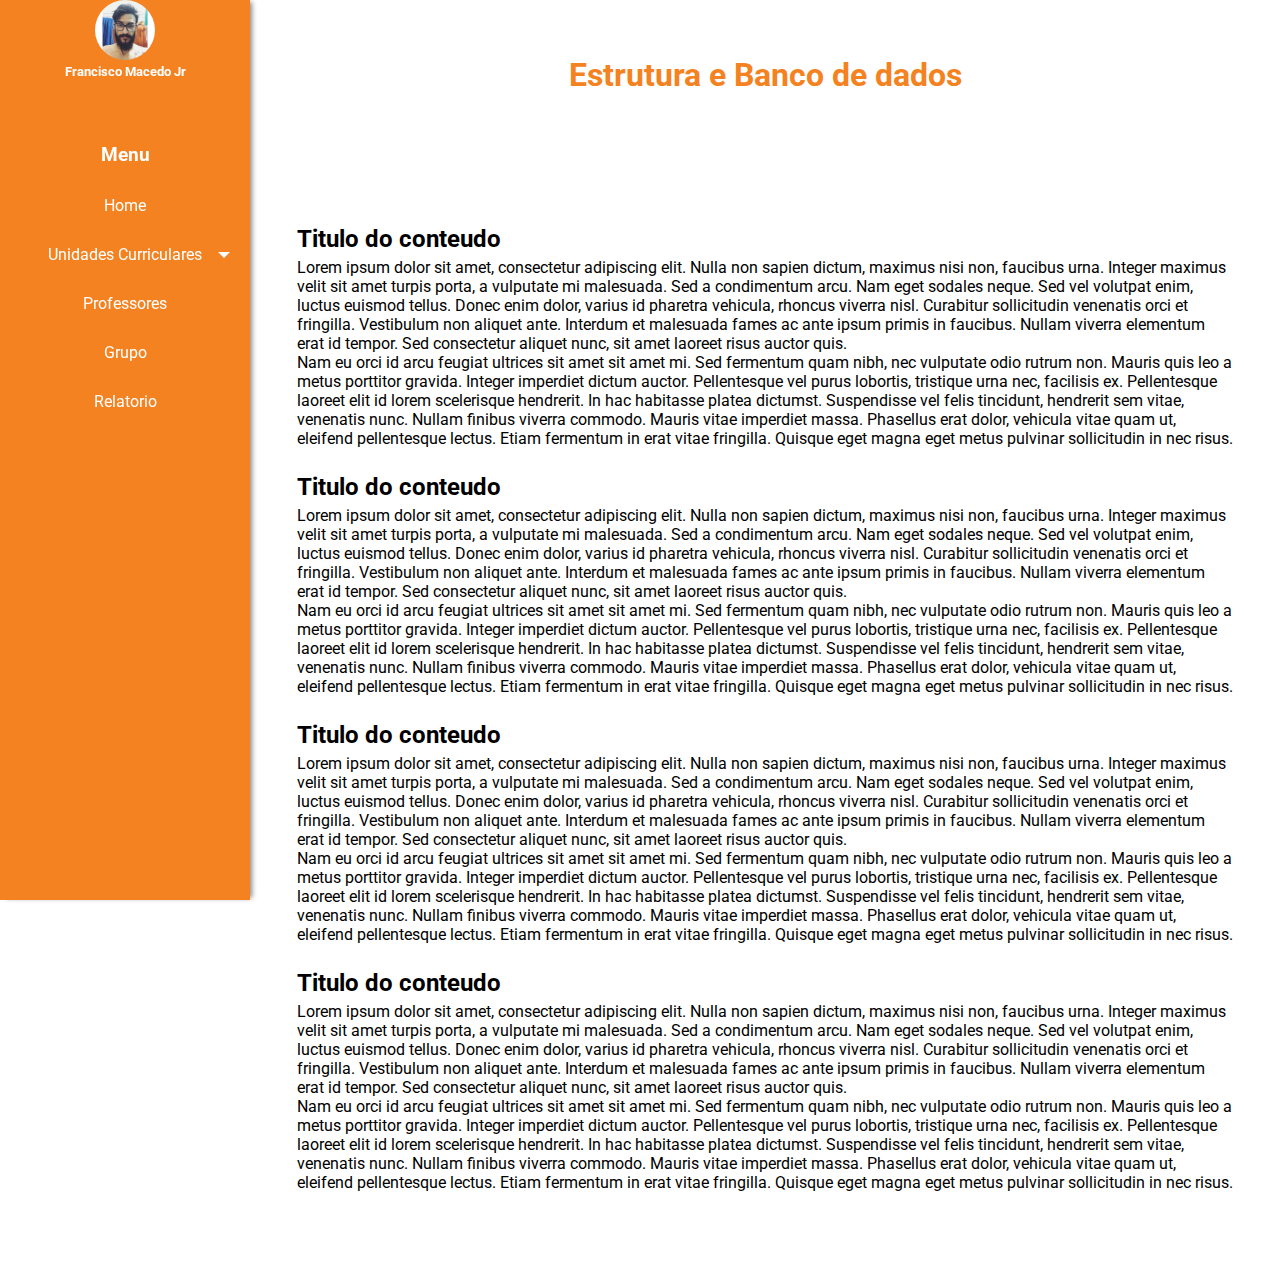
==== commit 88773534: "responsivo" ====
--- a/conteudo.html
+++ b/conteudo.html
@@ -5,7 +5,6 @@
 	<meta charset="utf-8">
 	<meta name="viewport" content="width=device-width, initial-scale=1">
 	<script src="js/jquery.js" type="text/javascript"></script>
-	<!--link rel="stylesheet" href="font-awesome/css/font-awesome.min.css"-->
 	<link rel="stylesheet" type="text/css" href="style.css">
 	<link href="https://fonts.googleapis.com/css?family=Roboto" rel="stylesheet">
 </head>
@@ -27,29 +26,14 @@
 					</ul>
 				</li>
 				<a href="professores.html"><li>Professores</li></a>
-				<a href="#"><li>Grupo</li></a>
+				<a href="grupo.html"><li>Grupo</li></a>
 				<a href="#"><li>Relatorio</li></a>
 			</ul>
 		</div>
 	</nav>
-	<script>
-		$(document).ready(function(){
-			$(".dropdown").on("click", function(){
-				$(".sub-menu").slideToggle(500);
-				$(".dropdown").toggleClass("active closed");
-			})
-		})
-	</script>
 	<div id="layout">
 	<header class="container" id="header">
-
 		<h1>Estrutura e Banco de dados<i class="fa fa-bars" aria-hidden="true"></i></h1>
-		<script>
-			$(document).ready(function(){
-				$('.fa-bars').on("click", function(){
-					$('#nav').toggleClass("menu-ativo");
-				})
-			})
 		</script>
 	</header>
 	<main class="interna" id="main">
@@ -78,5 +62,6 @@
 	</main>	
 </div>
 </body>
-
+	<script src="js/dropdown.js" type="text/javascript"></script>
+	<script src="js/menu.js" type="text/javascript"></script>
 </html>--- a/style.css
+++ b/style.css
@@ -2372,6 +2372,7 @@
   height: 100%;
   align-items: center;
   box-shadow: 4px 0 5px -2px #888;
+  z-index: 1;
   transition: .5s; }
   #nav figure {
     text-align: center; }
@@ -2440,6 +2441,9 @@
     color: #f58220;
     font-size: 30px;
     float: right; }
+    @media (min-width: 900px) {
+      #header i {
+        display: none; } }
 
 #main {
   color: #000;
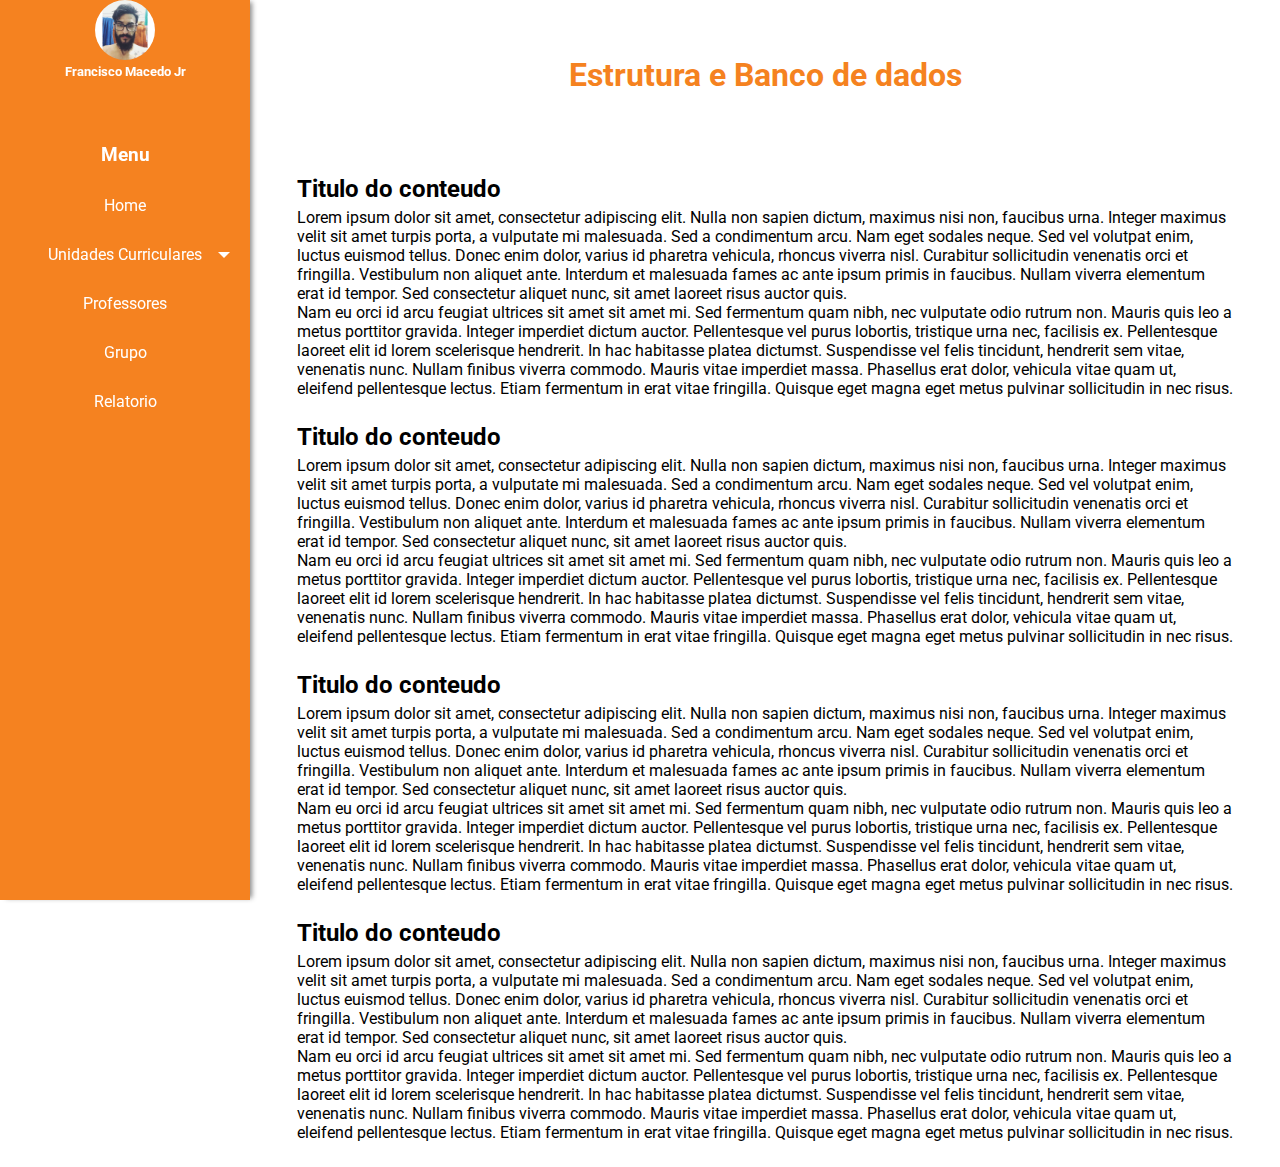
==== commit e10f069e: "menu mobile" ====
--- a/conteudo.html
+++ b/conteudo.html
@@ -9,6 +9,7 @@
 	<link href="https://fonts.googleapis.com/css?family=Roboto" rel="stylesheet">
 </head>
 <body>
+	<div class="nav-back"></div>
 	<nav id="nav">
 		<div class="nav-content">
 			<figure>
--- a/style.css
+++ b/style.css
@@ -22,8 +22,7 @@
 .container {
   margin: 0 auto;
   padding: 0 2em;
-  max-width: 1000px;
-  margin-bottom: 50px; }
+  max-width: 1000px; }
 
 #nav .dropdown.closed:before, #nav .dropdown.active:before {
   content: "";
@@ -2427,6 +2426,13 @@
   #nav.menu-ativo {
     margin-left: 0 !important; }
 
+.nav-back {
+  width: 100%;
+  height: 100%;
+  position: absolute;
+  background-color: rgba(0, 0, 0, 0.6);
+  transition: .5s; }
+
 #header {
   color: #f58220;
   display: flex;
@@ -2472,7 +2478,7 @@
   display: flex;
   flex-direction: column;
   min-height: 400px;
-  width: 23%;
+  width: 230px;
   box-shadow: 0 0 10px #000;
   padding: 10px;
   margin: 1.3%;
@@ -2496,6 +2502,10 @@
     .professor figure img {
       width: 120px;
       border-radius: 50%; }
+  @media (max-width: 900px) {
+    .professor {
+      margin: 0;
+      margin-top: 20px; } }
 
 .conteudo {
   text-align: left;
